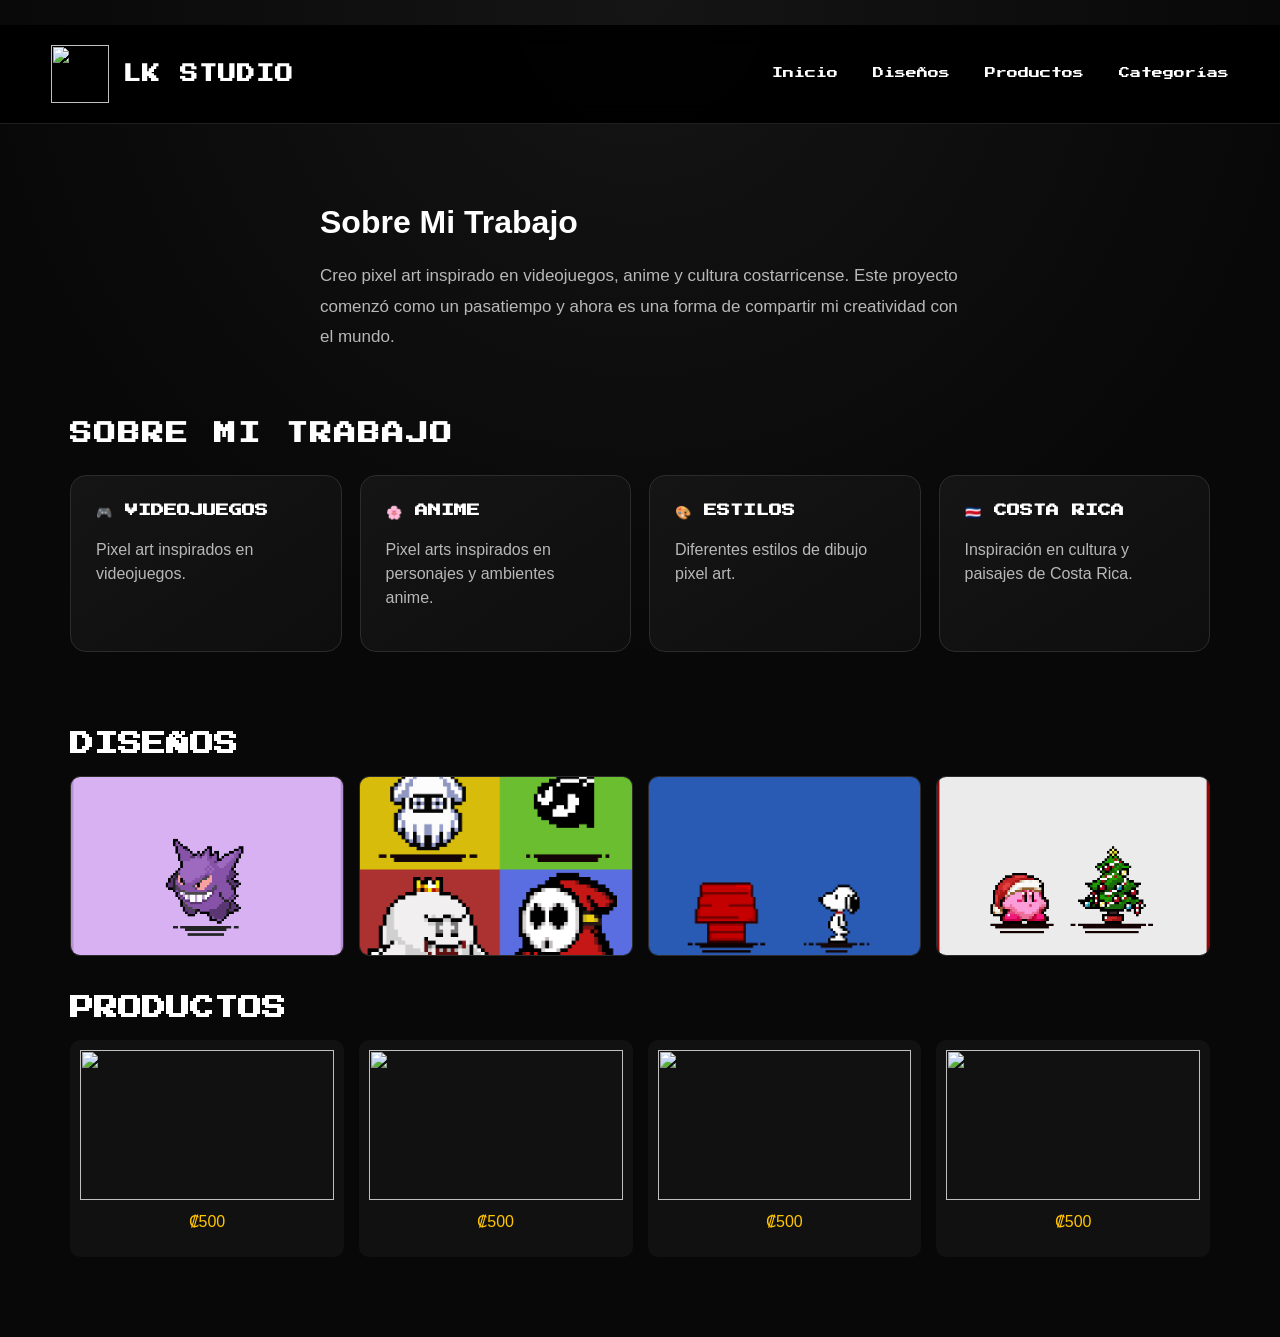
==== index.html @ 6ed5943f "Add files via upload" ====
<!DOCTYPE html>
<html lang="es">
<head>
    <meta charset="UTF-8">
    <title>LK STUDIO</title>

    <!-- Fuente pixel -->
    <link href="https://fonts.googleapis.com/css2?family=Press+Start+2P&display=swap" rel="stylesheet">

    <link rel="stylesheet" href="styles.css">
</head>

<body>

    <!-- NAVBAR -->
    <nav class="navbar">
        <div class="logo-container">
            <img src="imagenes/avatarLK.png" class="logo">
            <h1>LK STUDIO</h1>
        </div>

        <ul class="menu">
            <li><a href="index.html">Inicio</a></li>
            <li><a href="disenos.html">Diseños</a></li>
            <li><a href="productos.html">Productos</a></li>
            <li><a href="#">Categorías</a></li>
        </ul>
    </nav>

    <!-- SOBRE -->
    <section class="sobre">
        <h2>Sobre Mi Trabajo</h2>
        <p>
            Creo pixel art inspirado en videojuegos, anime y cultura costarricense.
            Este proyecto comenzó como un pasatiempo y ahora es una forma de compartir
            mi creatividad con el mundo.
        </p>
    </section>

    <!-- CARDS -->
    <section class="sobre-trabajo">

        <h2>SOBRE MI TRABAJO</h2>

        <div class="contenedor-cards">

            <div class="card">
                <h3>🎮 VIDEOJUEGOS</h3>
                <p>Pixel art inspirados en videojuegos.</p>
            </div>

            <div class="card">
                <h3>🌸 ANIME</h3>
                <p>Pixel arts inspirados en personajes y ambientes anime.</p>
            </div>

            <div class="card">
                <h3>🎨 ESTILOS</h3>
                <p>Diferentes estilos de dibujo pixel art.</p>
            </div>

            <div class="card">
                <h3>🇨🇷 COSTA RICA</h3>
                <p>Inspiración en cultura y paisajes de Costa Rica.</p>
            </div>

        </div>

    </section>

    <!-- 🔥 PREVIEW -->
    <section class="preview">

        <!-- DISEÑOS -->
        <div class="preview-header">
            <h2><a href="disenos.html">DISEÑOS</a></h2>
        </div>

        <div class="preview-disenos" id="previewDisenos"></div>

        <!-- PRODUCTOS -->
        <div class="preview-header">
            <h2><a href="productos.html">PRODUCTOS</a></h2>
        </div>

        <div class="preview-productos" id="previewProductos"></div>

    </section>

    <!-- SCRIPT -->
    <script>
    // 🔹 LISTA DE DISEÑOS
    const disenos = [
        "imagenes/frieren.png",
        "imagenes/Bocchi.png",
        "imagenes/Snoopy.png",
        "imagenes/Gengar.png",
        "imagenes/Kirby Fiestast.png",
        "imagenes/Mario BROS.png"
    ];

    // 🔹 LISTA DE PRODUCTOS
    const productos = [
        { img: "imagenP/Sneaker.png", precio: "₡500" },
        { img: "imagenP/Gengar.png", precio: "₡500" },
        { img: "imagenP/Snorlax.png", precio: "₡500" },
        { img: "imagenP/Stich.png", precio: "₡500" },
        { img: "imagenP/Pinoleta.png", precio: "₡500" }
    ];

    // 🔥 FUNCIÓN PARA MEZCLAR (RANDOM)
    function mezclar(array) {
        return array.sort(() => Math.random() - 0.5);
    }

    // 🔹 MOSTRAR DISEÑOS RANDOM
    const contDisenos = document.getElementById("previewDisenos");
    mezclar(disenos).slice(0, 4).forEach(img => {
        contDisenos.innerHTML += `<img src="${img}">`;
    });

    // 🔹 MOSTRAR PRODUCTOS RANDOM
    const contProductos = document.getElementById("previewProductos");
    mezclar(productos).slice(0, 4).forEach(p => {
        contProductos.innerHTML += `
            <div class="preview-card">
                <img src="${p.img}">
                <p>${p.precio}</p>
            </div>
        `;
    });
    </script>

</div>

</body>
</html>
---- styles.css ----
/* =========================================================
   LK STUDIO - ESTILO GENERAL
   ========================================================= */

@import url('https://fonts.googleapis.com/css2?family=Press+Start+2P&display=swap');

:root {
    --fondo: #080808;
    --fondo-secundario: #0d0d0d;
    --tarjeta: #111111;
    --tarjeta-hover: #161616;
    --borde: #2c2c2c;
    --borde-hover: #555555;

    --blanco: #ffffff;
    --gris: #b8b8b8;
    --amarillo: #ffc400;
    --amarillo-hover: #ffd83d;

    --sombra: rgba(0, 0, 0, 0.5);
}


/* =========================================================
   BODY
   ========================================================= */

* {
    box-sizing: border-box;
}

html {
    scroll-behavior: smooth;
}

body {
    margin: 0;
    padding: 0;

    background:
        radial-gradient(circle at top, #151515 0%, #080808 45%);

    color: var(--blanco);
    font-family: Arial, sans-serif;

    min-height: 100vh;
}


/* =========================================================
   NAVBAR
   ========================================================= */

.navbar {
    width: 100%;

    display: flex;
    justify-content: space-between;
    align-items: center;

    padding: 20px 4%;

    background: rgba(0, 0, 0, 0.95);

    border-bottom: 1px solid #202020;

    position: sticky;
    top: 0;
    z-index: 1000;

    backdrop-filter: blur(10px);
}


/* Logo */

.logo-container {
    display: flex;
    align-items: center;
    gap: 14px;
}

.logo {
    width: 58px;
    height: 58px;

    object-fit: contain;

    image-rendering: pixelated;
}

.logo-container h1 {
    margin: 0;

    font-family: 'Press Start 2P', cursive;
    font-size: 18px;

    letter-spacing: 1px;
}


/* =========================================================
   MENU
   ========================================================= */

.menu {
    display: flex;

    align-items: center;

    gap: 35px;

    list-style: none;

    margin: 0;
    padding: 0;
}

.menu li a,
nav a {
    position: relative;

    color: var(--blanco);

    text-decoration: none;

    font-family: 'Press Start 2P', cursive;
    font-size: 11px;

    transition: 0.25s ease;
}


/* Línea debajo */

.menu li a::after,
nav a::after {
    content: "";

    position: absolute;

    left: 0;
    bottom: -10px;

    width: 0;
    height: 2px;

    background: var(--amarillo);

    transition: width 0.25s ease;
}

.menu li a:hover,
nav a:hover {
    color: var(--amarillo);
}

.menu li a:hover::after,
nav a:hover::after {
    width: 100%;
}


/* =========================================================
   SOBRE MI
   ========================================================= */

.sobre {
    max-width: 700px;

    margin: 80px auto 50px;

    padding: 0 30px;
}

.sobre h2 {
    margin-bottom: 20px;

    font-size: 32px;

    font-family: Arial, sans-serif;
}

.sobre p {
    color: var(--gris);

    font-size: 17px;

    line-height: 1.8;

    margin: 0;
}


/* =========================================================
   SOBRE MI TRABAJO
   ========================================================= */

.sobre-trabajo {
    max-width: 1200px;

    margin: 70px auto;

    padding: 0 30px;
}

.sobre-trabajo h2 {
    margin-bottom: 30px;

    font-family: 'Press Start 2P', cursive;

    font-size: 22px;

    letter-spacing: 2px;
}


/* =========================================================
   CARDS
   ========================================================= */

.contenedor-cards {
    display: grid;

    grid-template-columns: repeat(4, 1fr);

    gap: 18px;
}

.card {
    background: linear-gradient(
        145deg,
        #151515,
        #0e0e0e
    );

    border: 1px solid var(--borde);

    padding: 25px;

    min-height: 160px;

    border-radius: 16px;

    transition:
        transform 0.25s ease,
        border-color 0.25s ease,
        background 0.25s ease,
        box-shadow 0.25s ease;
}

.card:hover {
    transform: translateY(-8px);

    border-color: var(--amarillo);

    background: var(--tarjeta-hover);

    box-shadow:
        0 12px 30px rgba(0, 0, 0, 0.5),
        0 0 20px rgba(255, 196, 0, 0.08);
}

.card h3 {
    font-family: 'Press Start 2P', cursive;

    font-size: 13px;

    margin-top: 0;

    line-height: 1.6;
}

.card p {
    color: var(--gris);

    line-height: 1.5;
}


/* =========================================================
   PÁGINAS
   ========================================================= */

.pagina {
    width: 100%;

    max-width: 1400px;

    margin: 50px auto;

    padding: 0 30px;

    text-align: center;
}

.pagina h1,
.pagina h2 {
    font-family: 'Press Start 2P', cursive;

    margin-bottom: 35px;
}


/* =========================================================
   GALERÍA DE DISEÑOS
   ========================================================= */

.galeria {
    display: grid;

    grid-template-columns:
        repeat(auto-fit, minmax(190px, 1fr));

    gap: 24px;

    margin: 30px auto;

    width: 100%;
}


/* Tarjeta de diseño */

.galeria img {
    width: 100%;
    height: 280px;

    object-fit: cover;

    display: block;

    background: #111;

    border: 1px solid var(--borde);

    border-radius: 14px;

    padding: 0;

    cursor: pointer;

    image-rendering: pixelated;

    transition:
        transform 0.3s ease,
        border-color 0.3s ease,
        box-shadow 0.3s ease;
}


/* Hover */

.galeria img:hover {
    transform: translateY(-8px) scale(1.02);

    border-color: var(--amarillo);

    box-shadow:
        0 12px 30px rgba(0, 0, 0, 0.6),
        0 0 20px rgba(255, 196, 0, 0.12);
}


/* =========================================================
   MODAL
   ========================================================= */

.modal {
    display: none;

    position: fixed;

    inset: 0;

    width: 100%;
    height: 100%;

    background: rgba(0, 0, 0, 0.94);

    justify-content: center;
    align-items: center;

    padding: 30px;

    z-index: 2000;

    backdrop-filter: blur(8px);
}

.modal img {
    max-width: 90%;
    max-height: 90%;

    object-fit: contain;

    image-rendering: pixelated;

    border: 2px solid var(--amarillo);

    border-radius: 14px;

    box-shadow:
        0 0 40px rgba(255, 196, 0, 0.15);
}


/* =========================================================
   PRODUCTOS
   ========================================================= */

.productos {
    display: grid;

    grid-template-columns:
        repeat(auto-fit, minmax(210px, 1fr));

    gap: 22px;

    width: 100%;

    max-width: 1400px;

    margin: 40px auto;

    padding: 0 30px;
}


/* =========================================================
   TARJETA PRODUCTO
   ========================================================= */

.producto {
    position: relative;

    display: flex;

    flex-direction: column;

    justify-content: space-between;

    background:
        linear-gradient(
            145deg,
            #151515,
            #0d0d0d
        );

    border: 1px solid var(--borde);

    padding: 15px;

    width: 100%;

    min-height: 350px;

    border-radius: 16px;

    text-align: center;

    color: white;

    transition:
        transform 0.3s ease,
        border-color 0.3s ease,
        box-shadow 0.3s ease;
}

.producto:hover {
    transform: translateY(-8px);

    border-color: var(--amarillo);

    box-shadow:
        0 15px 35px rgba(0, 0, 0, 0.6),
        0 0 25px rgba(255, 196, 0, 0.12);
}


/* =========================================================
   IMAGEN PRODUCTO
   ========================================================= */

.producto img {
    width: 100%;

    height: 220px;

    object-fit: contain;

    background: #050505;

    border: 1px solid #222;

    border-radius: 12px;

    margin-bottom: 15px;

    image-rendering: pixelated;

    transition:
        transform 0.3s ease;
}

.producto:hover img {
    transform: scale(1.04);
}


/* =========================================================
   NOMBRE PRODUCTO
   ========================================================= */

.producto h3 {
    font-size: 16px;

    margin: 5px 0 10px;

    font-weight: bold;
}


/* =========================================================
   PRECIO
   ========================================================= */

.producto span {
    display: block;

    margin: 5px 0 15px;

    color: var(--amarillo);

    font-family: 'Press Start 2P', cursive;

    font-size: 13px;
}


/* =========================================================
   BOTONES
   ========================================================= */

.boton {
    display: inline-block;

    margin-top: auto;

    padding: 12px 15px;

    background: var(--amarillo);

    border: 1px solid var(--amarillo);

    color: #000;

    font-family: 'Press Start 2P', cursive;

    font-size: 9px;

    cursor: pointer;

    border-radius: 8px;

    text-decoration: none;

    transition:
        transform 0.2s ease,
        background 0.2s ease,
        box-shadow 0.2s ease;
}

.boton:hover {
    background: var(--amarillo-hover);

    transform: translateY(-2px);

    box-shadow:
        0 5px 20px rgba(255, 196, 0, 0.25);
}

.boton:active {
    transform: translateY(1px);
}


/* =========================================================
   NAV NORMAL
   ========================================================= */

nav {
    display: flex;

    justify-content: center;
    align-items: center;

    gap: 30px;

    margin: 25px 0;
}

nav a {
    margin: 0;
}


/* =========================================================
   SCROLLBAR
   ========================================================= */

::-webkit-scrollbar {
    width: 10px;
}

::-webkit-scrollbar-track {
    background: #050505;
}

::-webkit-scrollbar-thumb {
    background: #333;

    border-radius: 10px;
}

::-webkit-scrollbar-thumb:hover {
    background: var(--amarillo);
}


/* =========================================================
   SELECCIÓN DE TEXTO
   ========================================================= */

::selection {
    background: var(--amarillo);

    color: black;
}


/* =========================================================
   RESPONSIVE - TABLET
   ========================================================= */

@media (max-width: 1000px) {

    .contenedor-cards {
        grid-template-columns:
            repeat(2, 1fr);
    }

    .productos {
        grid-template-columns:
            repeat(3, 1fr);
    }

    .galeria {
        grid-template-columns:
            repeat(3, 1fr);
    }

    .menu {
        gap: 20px;
    }
}


/* =========================================================
   RESPONSIVE - CELULAR
   ========================================================= */

@media (max-width: 700px) {

    .navbar {
        padding: 15px 20px;
    }

    .logo-container h1 {
        font-size: 13px;
    }

    .logo {
        width: 38px;
        height: 38px;
    }

    .menu {
        gap: 12px;
    }

    .menu li a {
        font-size: 8px;
    }

    .sobre {
        margin-top: 50px;

        padding: 0 20px;
    }

    .sobre h2 {
        font-size: 25px;
    }

    .sobre-trabajo {
        padding: 0 20px;
    }

    .contenedor-cards {
        grid-template-columns: 1fr;
    }

    .galeria {
        grid-template-columns:
            repeat(2, 1fr);

        gap: 12px;
    }

    .galeria img {
        height: 240px;
    }

    .productos {
        grid-template-columns:
            repeat(2, 1fr);

        padding: 0 15px;

        gap: 12px;
    }

    .producto {
        min-height: 320px;

        padding: 10px;
    }

    .producto img {
        height: 170px;
    }

    nav {
        flex-wrap: wrap;

        gap: 15px;
    }
}


/* =========================================================
   RESPONSIVE - CELULAR PEQUEÑO
   ========================================================= */

@media (max-width: 450px) {

    .navbar {
        flex-direction: column;

        gap: 15px;
    }

    .menu {
        flex-wrap: wrap;

        justify-content: center;
    }

    .galeria {
        grid-template-columns: 1fr;
    }

    .galeria img {
        height: 300px;
    }

    .productos {
        grid-template-columns: 1fr;
    }

    .producto img {
        height: 220px;
    }

    .pagina {
        padding: 0 15px;
    }
}

.modal-contenido {
    background: #0d0d0d;
    padding: 20px;
    border-radius: 15px;
    max-width: 400px;
    width: 90%;
    text-align: center;
    border: 1px solid #333;
}

.modal-contenido img {
    width: 100%;
    height: 250px;
    object-fit: contain;
    margin-bottom: 15px;
}

/* PREVIEW GENERAL */
.preview {
    max-width: 1200px;
    margin: 80px auto;
    padding: 0 30px;
}

/* TITULOS CLICK */
.preview-header h2 {
    font-family: 'Press Start 2P', cursive;
    margin: 40px 0 20px;
}

.preview-header a {
    text-decoration: none;
    color: white;
    transition: 0.3s;
}

.preview-header a:hover {
    color: var(--amarillo);
}

/* DISEÑOS */
.preview-disenos {
    display: grid;
    grid-template-columns: repeat(auto-fit, minmax(180px, 1fr));
    gap: 15px;
}

.preview-disenos img {
    width: 100%;
    height: 180px;
    object-fit: cover;
    border-radius: 10px;
    border: 1px solid var(--borde);
    transition: 0.3s;
}

.preview-disenos img:hover {
    transform: scale(1.05);
    border-color: var(--amarillo);
}

/* PRODUCTOS */
.preview-productos {
    display: grid;
    grid-template-columns: repeat(auto-fit, minmax(180px, 1fr));
    gap: 15px;
}

.preview-card {
    background: #111;
    padding: 10px;
    border-radius: 10px;
    text-align: center;
}

.preview-card img {
    width: 100%;
    height: 150px;
    object-fit: contain;
}

.preview-card p {
    margin-top: 8px;
    color: var(--amarillo);
}

.diseno-item {
    position: relative;
}

.like-btn {
    position: absolute;
    bottom: 10px;
    left: 10px;

    background: rgba(0,0,0,0.7);
    border: none;
    color: white;
    padding: 5px 10px;
    border-radius: 8px;
    cursor: pointer;

    font-size: 12px;
    transition: 0.3s;
}

.like-btn:hover {
    background: #ff0055;
}

.diseno-item {
    position: relative;
}

.like-btn {
    position: absolute;
    bottom: 10px;
    left: 10px;

    background: rgba(0,0,0,0.7);
    border: none;
    color: white;
    padding: 6px 10px;
    border-radius: 8px;
    cursor: pointer;

    font-size: 14px;
    transition: 0.3s;
}

.like-btn:hover {
    transform: scale(1.1);
}
.galeria {
    display: grid;
    grid-template-columns: repeat(auto-fit, minmax(200px, 1fr));
    gap: 15px;

    max-width: 1200px;
    margin: 0 auto;
    padding: 20px;
}

.gallery-container {
  display: flex;
  align-items: center;
  overflow: hidden;
  width: 100%;
}

.gallery {
  display: flex;
  gap: 10px;
  transition: transform 0.3s ease;
}

.card img {
  width: 150px;
  height: 150px;
  object-fit: cover;
  border-radius: 10px;
  cursor: pointer;
  transition: transform 0.2s;
}

.card img:hover {
  transform: scale(1.05);
}

.arrow {
  background: none;
  border: none;
  font-size: 30px;
  cursor: pointer;
  color: white;
}

.ver-mas {
  margin-top: 15px;
  text-align: center;
}
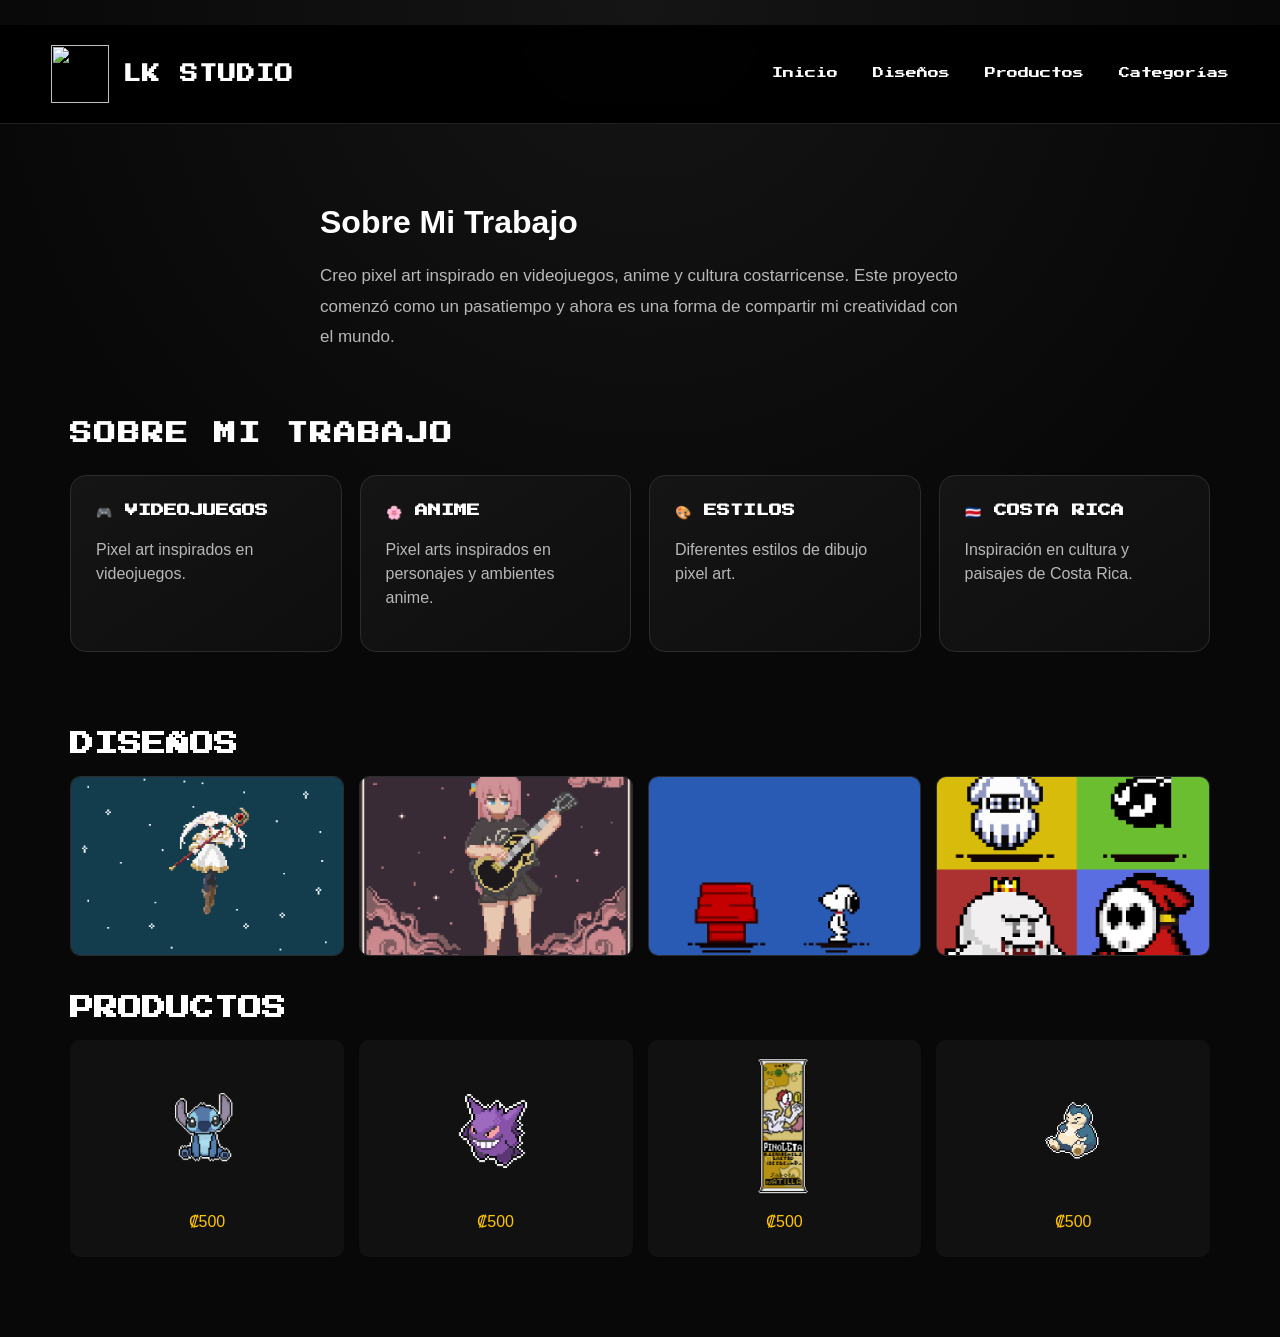
==== commit 64887f28: "Add files via upload" ====
--- a/index.html
+++ b/index.html
@@ -15,7 +15,7 @@
     <!-- NAVBAR -->
     <nav class="navbar">
         <div class="logo-container">
-            <img src="imagenes/avatarLK.png" class="logo">
+            <img src="imagenes/AvatarLK.png" class="logo">
             <h1>LK STUDIO</h1>
         </div>
 
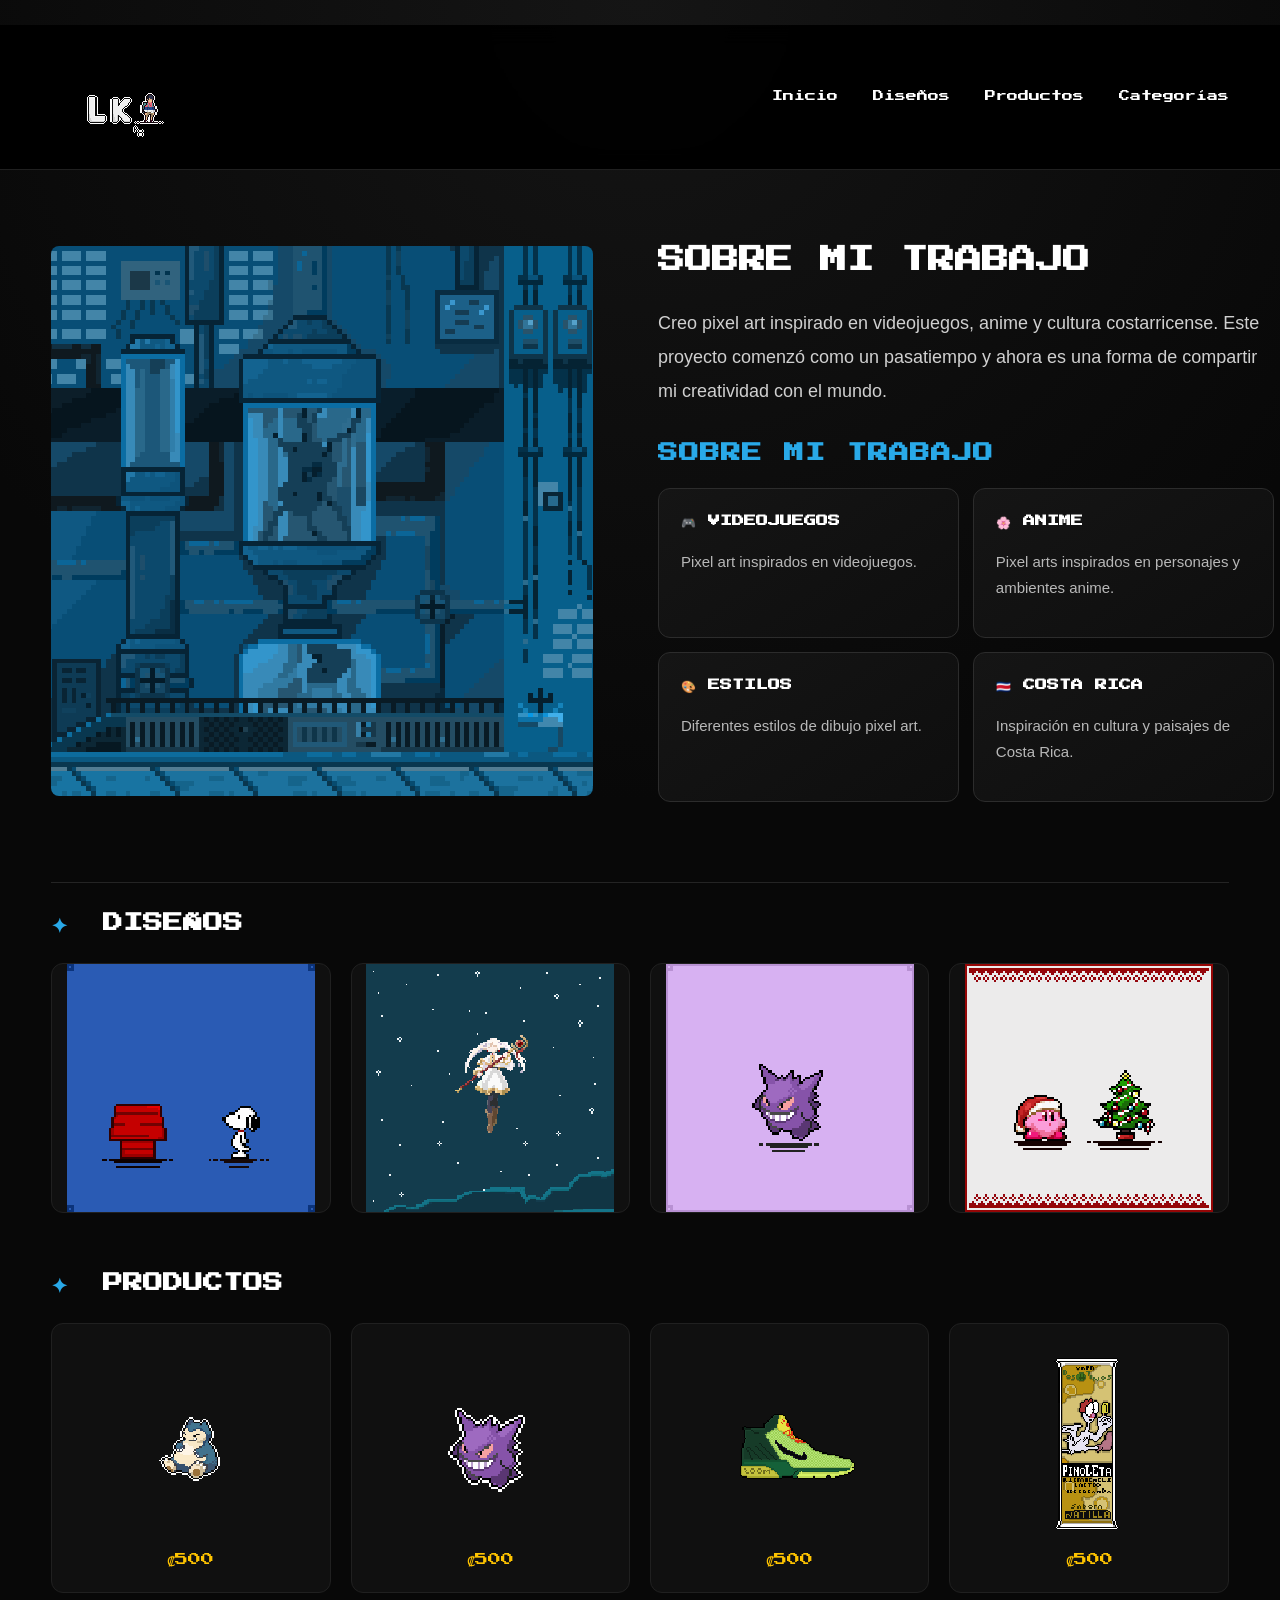
==== commit fdbecd0a: "Add files via upload" ====
--- a/index.html
+++ b/index.html
@@ -14,9 +14,10 @@
 
     <!-- NAVBAR -->
     <nav class="navbar">
+
         <div class="logo-container">
-            <img src="imagenes/AvatarLK.png" class="logo">
-            <h1>LK STUDIO</h1>
+            <img src="imagenes/LKLogotipo.png" class="logo">
+        
         </div>
 
         <ul class="menu">
@@ -25,70 +26,103 @@
             <li><a href="productos.html">Productos</a></li>
             <li><a href="#">Categorías</a></li>
         </ul>
+
     </nav>
+
 
     <!-- SOBRE -->
     <section class="sobre">
-        <h2>Sobre Mi Trabajo</h2>
-        <p>
-            Creo pixel art inspirado en videojuegos, anime y cultura costarricense.
-            Este proyecto comenzó como un pasatiempo y ahora es una forma de compartir
-            mi creatividad con el mundo.
-        </p>
-    </section>
 
-    <!-- CARDS -->
-    <section class="sobre-trabajo">
+        <!-- IMAGEN -->
+        <div class="sobre-imagen">
+            <img src="imagenes/BackGroundBlue.png"
+                 alt="Pixel art monocromático LK Studio">
+        </div>
 
-        <h2>SOBRE MI TRABAJO</h2>
 
-        <div class="contenedor-cards">
+        <!-- INFORMACIÓN -->
+        <div class="sobre-contenido">
 
-            <div class="card">
-                <h3>🎮 VIDEOJUEGOS</h3>
-                <p>Pixel art inspirados en videojuegos.</p>
-            </div>
+            <h2>Sobre Mi Trabajo</h2>
 
-            <div class="card">
-                <h3>🌸 ANIME</h3>
-                <p>Pixel arts inspirados en personajes y ambientes anime.</p>
-            </div>
+            <p>
+                Creo pixel art inspirado en videojuegos, anime y cultura costarricense.
+                Este proyecto comenzó como un pasatiempo y ahora es una forma de compartir
+                mi creatividad con el mundo.
+            </p>
 
-            <div class="card">
-                <h3>🎨 ESTILOS</h3>
-                <p>Diferentes estilos de dibujo pixel art.</p>
-            </div>
+            <!-- CARDS -->
+            <section class="sobre-trabajo">
 
-            <div class="card">
-                <h3>🇨🇷 COSTA RICA</h3>
-                <p>Inspiración en cultura y paisajes de Costa Rica.</p>
-            </div>
+                <h2>SOBRE MI TRABAJO</h2>
+
+                <div class="contenedor-cards">
+
+                    <div class="card">
+                        <h3>🎮 VIDEOJUEGOS</h3>
+                        <p>
+                            Pixel art inspirados en videojuegos.
+                        </p>
+                    </div>
+
+                    <div class="card">
+                        <h3>🌸 ANIME</h3>
+                        <p>
+                            Pixel arts inspirados en personajes y ambientes anime.
+                        </p>
+                    </div>
+
+                    <div class="card">
+                        <h3>🎨 ESTILOS</h3>
+                        <p>
+                            Diferentes estilos de dibujo pixel art.
+                        </p>
+                    </div>
+
+                    <div class="card">
+                        <h3>🇨🇷 COSTA RICA</h3>
+                        <p>
+                            Inspiración en cultura y paisajes de Costa Rica.
+                        </p>
+                    </div>
+
+                </div>
+
+            </section>
 
         </div>
 
     </section>
+
 
     <!-- 🔥 PREVIEW -->
     <section class="preview">
 
         <!-- DISEÑOS -->
         <div class="preview-header">
-            <h2><a href="disenos.html">DISEÑOS</a></h2>
+            <h2>
+                <a href="disenos.html">DISEÑOS</a>
+            </h2>
         </div>
 
         <div class="preview-disenos" id="previewDisenos"></div>
 
+
         <!-- PRODUCTOS -->
         <div class="preview-header">
-            <h2><a href="productos.html">PRODUCTOS</a></h2>
+            <h2>
+                <a href="productos.html">PRODUCTOS</a>
+            </h2>
         </div>
 
         <div class="preview-productos" id="previewProductos"></div>
 
     </section>
 
+
     <!-- SCRIPT -->
     <script>
+
     // 🔹 LISTA DE DISEÑOS
     const disenos = [
         "imagenes/frieren.png",
@@ -99,6 +133,7 @@
         "imagenes/Mario BROS.png"
     ];
 
+
     // 🔹 LISTA DE PRODUCTOS
     const productos = [
         { img: "imagenP/Sneaker.png", precio: "₡500" },
@@ -108,30 +143,40 @@
         { img: "imagenP/Pinoleta.png", precio: "₡500" }
     ];
 
+
     // 🔥 FUNCIÓN PARA MEZCLAR (RANDOM)
     function mezclar(array) {
         return array.sort(() => Math.random() - 0.5);
     }
 
+
     // 🔹 MOSTRAR DISEÑOS RANDOM
     const contDisenos = document.getElementById("previewDisenos");
+
     mezclar(disenos).slice(0, 4).forEach(img => {
-        contDisenos.innerHTML += `<img src="${img}">`;
+
+        contDisenos.innerHTML += `
+            <img src="${img}">
+        `;
+
     });
+
 
     // 🔹 MOSTRAR PRODUCTOS RANDOM
     const contProductos = document.getElementById("previewProductos");
+
     mezclar(productos).slice(0, 4).forEach(p => {
+
         contProductos.innerHTML += `
             <div class="preview-card">
                 <img src="${p.img}">
                 <p>${p.precio}</p>
             </div>
         `;
+
     });
+
     </script>
-
-</div>
 
 </body>
 </html>
--- a/styles.css
+++ b/styles.css
@@ -1,28 +1,44 @@
 /* =========================================================
-   LK STUDIO - ESTILO GENERAL
-   ========================================================= */
-
-@import url('https://fonts.googleapis.com/css2?family=Press+Start+2P&display=swap');
+   LK STUDIO
+   ESTILO GENERAL
+   ========================================================= */
+
+
+/* =========================================================
+   VARIABLES
+   ========================================================= */
 
 :root {
     --fondo: #080808;
     --fondo-secundario: #0d0d0d;
+
     --tarjeta: #111111;
     --tarjeta-hover: #161616;
+
     --borde: #2c2c2c;
     --borde-hover: #555555;
 
     --blanco: #ffffff;
     --gris: #b8b8b8;
+
     --amarillo: #ffc400;
     --amarillo-hover: #ffd83d;
 
+    --azul: #29a9e8;
+
     --sombra: rgba(0, 0, 0, 0.5);
 }
 
 
 /* =========================================================
-   BODY
+   FUENTE
+   ========================================================= */
+
+@import url('https://fonts.googleapis.com/css2?family=Press+Start+2P&display=swap');
+
+
+/* =========================================================
+   RESET / GENERAL
    ========================================================= */
 
 * {
@@ -37,13 +53,18 @@
     margin: 0;
     padding: 0;
 
+    min-height: 100vh;
+
     background:
-        radial-gradient(circle at top, #151515 0%, #080808 45%);
+        radial-gradient(
+            circle at top,
+            #151515 0%,
+            #080808 45%
+        );
 
     color: var(--blanco);
+
     font-family: Arial, sans-serif;
-
-    min-height: 100vh;
 }
 
 
@@ -53,12 +74,13 @@
 
 .navbar {
     width: 100%;
+    min-height: 120px;
 
     display: flex;
+    align-items: center;
     justify-content: space-between;
-    align-items: center;
-
-    padding: 20px 4%;
+
+    padding: 12px 4%;
 
     background: rgba(0, 0, 0, 0.95);
 
@@ -66,46 +88,52 @@
 
     position: sticky;
     top: 0;
+
     z-index: 1000;
 
     backdrop-filter: blur(10px);
 }
 
 
-/* Logo */
+/* =========================================================
+   LOGO
+   ========================================================= */
 
 .logo-container {
     display: flex;
     align-items: center;
-    gap: 14px;
+
+    gap: 18px;
 }
 
 .logo {
-    width: 58px;
-    height: 58px;
+    width: 135px;
+    height: 120px;
 
     object-fit: contain;
 
     image-rendering: pixelated;
+
+    flex-shrink: 0;
 }
 
 .logo-container h1 {
     margin: 0;
 
     font-family: 'Press Start 2P', cursive;
-    font-size: 18px;
-
-    letter-spacing: 1px;
-}
-
-
-/* =========================================================
-   MENU
+
+    font-size: 21px;
+
+    letter-spacing: 2px;
+}
+
+
+/* =========================================================
+   MENÚ PRINCIPAL
    ========================================================= */
 
 .menu {
     display: flex;
-
     align-items: center;
 
     gap: 35px;
@@ -116,8 +144,12 @@
     padding: 0;
 }
 
-.menu li a,
-nav a {
+.menu li {
+    margin: 0;
+    padding: 0;
+}
+
+.menu a {
     position: relative;
 
     color: var(--blanco);
@@ -125,16 +157,16 @@
     text-decoration: none;
 
     font-family: 'Press Start 2P', cursive;
+
     font-size: 11px;
 
     transition: 0.25s ease;
 }
 
 
-/* Línea debajo */
-
-.menu li a::after,
-nav a::after {
+/* Línea inferior del menú */
+
+.menu a::after {
     content: "";
 
     position: absolute;
@@ -150,97 +182,169 @@
     transition: width 0.25s ease;
 }
 
-.menu li a:hover,
-nav a:hover {
+
+/* Hover */
+
+.menu a:hover {
     color: var(--amarillo);
 }
 
-.menu li a:hover::after,
-nav a:hover::after {
+.menu a:hover::after {
     width: 100%;
 }
 
 
 /* =========================================================
-   SOBRE MI
+   SOBRE MI TRABAJO
    ========================================================= */
 
 .sobre {
-    max-width: 700px;
-
-    margin: 80px auto 50px;
-
-    padding: 0 30px;
-}
-
-.sobre h2 {
-    margin-bottom: 20px;
-
-    font-size: 32px;
-
-    font-family: Arial, sans-serif;
-}
-
-.sobre p {
-    color: var(--gris);
-
-    font-size: 17px;
-
-    line-height: 1.8;
-
+    width: 92%;
+    max-width: 1450px;
+
+    margin: 55px auto 0;
+
+    display: grid;
+
+    /*
+       Imagen izquierda
+       Contenido derecha
+    */
+    grid-template-columns: 46% 54%;
+
+    gap: 55px;
+
+    align-items: center;
+}
+
+
+/* =========================================================
+   IMAGEN MONOCROMÁTICA
+   ========================================================= */
+
+.sobre-imagen {
+    width: 100%;
+
+    overflow: hidden;
+
+    position: relative;
+
+    background: #071923;
+
+    border-radius: 8px;
+}
+
+.sobre-imagen img {
+    display: block;
+
+    width: 100%;
+    height: 550px;
+
+    object-fit: cover;
+
+    image-rendering: pixelated;
+
+    transition: transform 0.4s ease;
+}
+
+.sobre-imagen:hover img {
+    transform: scale(1.02);
+}
+
+
+/* =========================================================
+   CONTENIDO "SOBRE MI TRABAJO"
+   ========================================================= */
+
+.sobre-contenido {
+    padding: 15px 10px;
+}
+
+
+/* Título principal */
+
+.sobre-contenido > h2 {
+    margin: 0 0 25px;
+
+    font-family: 'Press Start 2P', cursive;
+
+    font-size: 27px;
+
+    line-height: 1.5;
+
+    text-transform: uppercase;
+}
+
+
+/* Texto */
+
+.sobre-contenido > p {
+    max-width: 750px;
+
+    margin: 0 0 35px;
+
+    color: #d0d0d0;
+
+    font-size: 18px;
+
+    line-height: 1.9;
+}
+
+
+/* =========================================================
+   CARDS SOBRE MI TRABAJO
+   ========================================================= */
+
+.sobre-trabajo {
     margin: 0;
-}
-
-
-/* =========================================================
-   SOBRE MI TRABAJO
-   ========================================================= */
-
-.sobre-trabajo {
-    max-width: 1200px;
-
-    margin: 70px auto;
-
-    padding: 0 30px;
+    padding: 0;
 }
 
 .sobre-trabajo h2 {
-    margin-bottom: 30px;
+    margin: 0 0 25px;
+
+    color: var(--azul);
 
     font-family: 'Press Start 2P', cursive;
 
-    font-size: 22px;
-
-    letter-spacing: 2px;
-}
-
-
-/* =========================================================
-   CARDS
+    font-size: 20px;
+
+    letter-spacing: 1px;
+}
+
+
+/* =========================================================
+   CONTENEDOR DE CARDS
    ========================================================= */
 
 .contenedor-cards {
     display: grid;
 
-    grid-template-columns: repeat(4, 1fr);
-
-    gap: 18px;
-}
+    grid-template-columns: repeat(2, 1fr);
+
+    gap: 14px;
+}
+
+
+/* =========================================================
+   CARD
+   ========================================================= */
 
 .card {
-    background: linear-gradient(
-        145deg,
-        #151515,
-        #0e0e0e
-    );
+    min-height: 150px;
+
+    padding: 22px;
+
+    background:
+        linear-gradient(
+            145deg,
+            #151515,
+            #0e0e0e
+        );
 
     border: 1px solid var(--borde);
 
-    padding: 25px;
-
-    min-height: 160px;
-
-    border-radius: 16px;
+    border-radius: 12px;
 
     transition:
         transform 0.25s ease,
@@ -250,7 +354,7 @@
 }
 
 .card:hover {
-    transform: translateY(-8px);
+    transform: translateY(-5px);
 
     border-color: var(--amarillo);
 
@@ -261,30 +365,217 @@
         0 0 20px rgba(255, 196, 0, 0.08);
 }
 
+
+/* Título de card */
+
 .card h3 {
+    margin: 0 0 18px;
+
     font-family: 'Press Start 2P', cursive;
 
+    font-size: 12px;
+
+    line-height: 1.7;
+}
+
+
+/* Texto de card */
+
+.card p {
+    margin: 0;
+
+    color: var(--gris);
+
+    font-size: 15px;
+
+    line-height: 1.7;
+}
+
+
+/* =========================================================
+   PREVIEW GENERAL
+   ========================================================= */
+
+.preview {
+    width: 92%;
+    max-width: 1450px;
+
+    margin: 65px auto;
+
+    padding-top: 30px;
+
+    border-top: 1px solid #242424;
+}
+
+
+/* =========================================================
+   TÍTULOS DEL PREVIEW
+   ========================================================= */
+
+.preview-header {
+    display: flex;
+    align-items: center;
+
+    margin: 0 0 25px;
+}
+
+.preview-header h2 {
+    margin: 0;
+
+    font-family: 'Press Start 2P', cursive;
+
+    font-size: 20px;
+}
+
+
+/* Estrella */
+
+.preview-header h2::before {
+    content: "✦";
+
+    color: var(--azul);
+
+    margin-right: 15px;
+}
+
+
+/* Links */
+
+.preview-header a {
+    color: white;
+
+    text-decoration: none;
+
+    transition: 0.2s;
+}
+
+.preview-header a:hover {
+    color: var(--amarillo);
+}
+
+
+/* =========================================================
+   PREVIEW DE DISEÑOS
+   ========================================================= */
+
+.preview-disenos {
+    display: grid;
+
+    grid-template-columns: repeat(4, 1fr);
+
+    gap: 20px;
+
+    margin-bottom: 60px;
+}
+
+
+/* Imágenes */
+
+.preview-disenos img {
+    width: 100%;
+    height: 250px;
+
+    object-fit: contain;
+
+    display: block;
+
+    background: #101010;
+
+    border: 1px solid #202020;
+
+    border-radius: 12px;
+
+    image-rendering: pixelated;
+
+    transition: 0.25s ease;
+}
+
+
+/* Hover */
+
+.preview-disenos img:hover {
+    transform: translateY(-5px);
+
+    border-color: var(--amarillo);
+}
+
+
+/* =========================================================
+   PREVIEW DE PRODUCTOS
+   ========================================================= */
+
+.preview-productos {
+    display: grid;
+
+    grid-template-columns: repeat(4, 1fr);
+
+    gap: 20px;
+}
+
+
+/* Tarjeta */
+
+.preview-card {
+    min-height: 270px;
+
+    display: flex;
+    flex-direction: column;
+
+    align-items: center;
+    justify-content: center;
+
+    padding: 15px;
+
+    background: #101010;
+
+    border: 1px solid #202020;
+
+    border-radius: 12px;
+
+    transition: 0.25s ease;
+}
+
+
+/* Hover */
+
+.preview-card:hover {
+    transform: translateY(-5px);
+
+    border-color: var(--amarillo);
+}
+
+
+/* Imagen */
+
+.preview-card img {
+    width: 170px;
+    height: 190px;
+
+    object-fit: contain;
+
+    image-rendering: pixelated;
+}
+
+
+/* Precio */
+
+.preview-card p {
+    margin: 15px 0 0;
+
+    color: var(--amarillo);
+
+    font-family: 'Press Start 2P', cursive;
+
     font-size: 13px;
-
-    margin-top: 0;
-
-    line-height: 1.6;
-}
-
-.card p {
-    color: var(--gris);
-
-    line-height: 1.5;
-}
-
-
-/* =========================================================
-   PÁGINAS
+}
+
+
+/* =========================================================
+   PÁGINAS INTERNAS
    ========================================================= */
 
 .pagina {
     width: 100%;
-
     max-width: 1400px;
 
     margin: 50px auto;
@@ -296,9 +587,9 @@
 
 .pagina h1,
 .pagina h2 {
+    margin-bottom: 35px;
+
     font-family: 'Press Start 2P', cursive;
-
-    margin-bottom: 35px;
 }
 
 
@@ -310,33 +601,34 @@
     display: grid;
 
     grid-template-columns:
-        repeat(auto-fit, minmax(190px, 1fr));
-
-    gap: 24px;
-
-    margin: 30px auto;
+        repeat(auto-fit, minmax(200px, 1fr));
+
+    gap: 15px;
 
     width: 100%;
-}
-
-
-/* Tarjeta de diseño */
+    max-width: 1200px;
+
+    margin: 0 auto;
+
+    padding: 20px;
+}
+
+
+/* Imagen de diseño */
 
 .galeria img {
     width: 100%;
     height: 280px;
 
+    display: block;
+
     object-fit: cover;
 
-    display: block;
-
     background: #111;
 
     border: 1px solid var(--borde);
 
     border-radius: 14px;
-
-    padding: 0;
 
     cursor: pointer;
 
@@ -363,6 +655,49 @@
 
 
 /* =========================================================
+   ITEMS DE GALERÍA
+   ========================================================= */
+
+.diseno-item {
+    position: relative;
+}
+
+
+/* =========================================================
+   BOTÓN LIKE
+   ========================================================= */
+
+.like-btn {
+    position: absolute;
+
+    bottom: 10px;
+    left: 10px;
+
+    background: rgba(0, 0, 0, 0.7);
+
+    border: none;
+
+    color: white;
+
+    padding: 6px 10px;
+
+    border-radius: 8px;
+
+    cursor: pointer;
+
+    font-size: 14px;
+
+    transition: 0.3s;
+}
+
+.like-btn:hover {
+    background: #ff0055;
+
+    transform: scale(1.1);
+}
+
+
+/* =========================================================
    MODAL
    ========================================================= */
 
@@ -376,17 +711,20 @@
     width: 100%;
     height: 100%;
 
+    padding: 30px;
+
     background: rgba(0, 0, 0, 0.94);
 
     justify-content: center;
     align-items: center;
 
-    padding: 30px;
-
     z-index: 2000;
 
     backdrop-filter: blur(8px);
 }
+
+
+/* Imagen del modal */
 
 .modal img {
     max-width: 90%;
@@ -405,6 +743,33 @@
 }
 
 
+/* Contenido modal */
+
+.modal-contenido {
+    width: 90%;
+    max-width: 400px;
+
+    padding: 20px;
+
+    background: #0d0d0d;
+
+    border: 1px solid #333;
+
+    border-radius: 15px;
+
+    text-align: center;
+}
+
+.modal-contenido img {
+    width: 100%;
+    height: 250px;
+
+    object-fit: contain;
+
+    margin-bottom: 15px;
+}
+
+
 /* =========================================================
    PRODUCTOS
    ========================================================= */
@@ -418,7 +783,6 @@
     gap: 22px;
 
     width: 100%;
-
     max-width: 1400px;
 
     margin: 40px auto;
@@ -435,10 +799,15 @@
     position: relative;
 
     display: flex;
-
     flex-direction: column;
 
     justify-content: space-between;
+
+    width: 100%;
+
+    min-height: 350px;
+
+    padding: 15px;
 
     background:
         linear-gradient(
@@ -449,12 +818,6 @@
 
     border: 1px solid var(--borde);
 
-    padding: 15px;
-
-    width: 100%;
-
-    min-height: 350px;
-
     border-radius: 16px;
 
     text-align: center;
@@ -484,7 +847,6 @@
 
 .producto img {
     width: 100%;
-
     height: 220px;
 
     object-fit: contain;
@@ -499,8 +861,7 @@
 
     image-rendering: pixelated;
 
-    transition:
-        transform 0.3s ease;
+    transition: transform 0.3s ease;
 }
 
 .producto:hover img {
@@ -513,9 +874,9 @@
    ========================================================= */
 
 .producto h3 {
+    margin: 5px 0 10px;
+
     font-size: 16px;
-
-    margin: 5px 0 10px;
 
     font-weight: bold;
 }
@@ -606,6 +967,79 @@
 
 
 /* =========================================================
+   GALLERY CONTAINER
+   ========================================================= */
+
+.gallery-container {
+    display: flex;
+
+    align-items: center;
+
+    overflow: hidden;
+
+    width: 100%;
+}
+
+.gallery {
+    display: flex;
+
+    gap: 10px;
+
+    transition: transform 0.3s ease;
+}
+
+
+/* =========================================================
+   IMÁGENES DENTRO DE CARDS
+   ========================================================= */
+
+.card img {
+    width: 150px;
+    height: 150px;
+
+    object-fit: cover;
+
+    border-radius: 10px;
+
+    cursor: pointer;
+
+    transition: transform 0.2s;
+}
+
+.card img:hover {
+    transform: scale(1.05);
+}
+
+
+/* =========================================================
+   FLECHAS
+   ========================================================= */
+
+.arrow {
+    background: none;
+
+    border: none;
+
+    font-size: 30px;
+
+    cursor: pointer;
+
+    color: white;
+}
+
+
+/* =========================================================
+   VER MÁS
+   ========================================================= */
+
+.ver-mas {
+    margin-top: 15px;
+
+    text-align: center;
+}
+
+
+/* =========================================================
    SCROLLBAR
    ========================================================= */
 
@@ -645,24 +1079,57 @@
 
 @media (max-width: 1000px) {
 
-    .contenedor-cards {
-        grid-template-columns:
-            repeat(2, 1fr);
-    }
-
-    .productos {
-        grid-template-columns:
-            repeat(3, 1fr);
-    }
-
-    .galeria {
-        grid-template-columns:
-            repeat(3, 1fr);
+    /* Navbar */
+
+    .navbar {
+        padding: 15px 5%;
     }
 
     .menu {
         gap: 20px;
     }
+
+
+    /* Sobre */
+
+    .sobre {
+        grid-template-columns: 1fr;
+
+        gap: 35px;
+    }
+
+    .sobre-imagen img {
+        height: 450px;
+    }
+
+
+    /* Cards */
+
+    .contenedor-cards {
+        grid-template-columns: repeat(2, 1fr);
+    }
+
+
+    /* Diseños */
+
+    .galeria {
+        grid-template-columns: repeat(3, 1fr);
+    }
+
+
+    /* Productos */
+
+    .productos {
+        grid-template-columns: repeat(3, 1fr);
+    }
+
+
+    /* Preview */
+
+    .preview-disenos,
+    .preview-productos {
+        grid-template-columns: repeat(2, 1fr);
+    }
 }
 
 
@@ -671,49 +1138,78 @@
    ========================================================= */
 
 @media (max-width: 700px) {
+
+    /* Navbar */
 
     .navbar {
         padding: 15px 20px;
     }
 
+    .logo-container {
+        gap: 12px;
+    }
+
     .logo-container h1 {
         font-size: 13px;
     }
 
     .logo {
-        width: 38px;
-        height: 38px;
+        width: 85px;
+        height: 70px;
     }
 
     .menu {
         gap: 12px;
+
+        flex-wrap: wrap;
+
+        justify-content: center;
     }
 
     .menu li a {
         font-size: 8px;
     }
 
+
+    /* Sobre */
+
     .sobre {
         margin-top: 50px;
 
         padding: 0 20px;
     }
 
-    .sobre h2 {
-        font-size: 25px;
-    }
+    .sobre-contenido > h2 {
+        font-size: 20px;
+    }
+
+    .sobre-contenido > p {
+        font-size: 16px;
+    }
+
+
+    /* Imagen */
+
+    .sobre-imagen img {
+        height: 350px;
+    }
+
+
+    /* Cards */
 
     .sobre-trabajo {
-        padding: 0 20px;
+        padding: 0;
     }
 
     .contenedor-cards {
         grid-template-columns: 1fr;
     }
 
+
+    /* Galería */
+
     .galeria {
-        grid-template-columns:
-            repeat(2, 1fr);
+        grid-template-columns: repeat(2, 1fr);
 
         gap: 12px;
     }
@@ -722,9 +1218,11 @@
         height: 240px;
     }
 
+
+    /* Productos */
+
     .productos {
-        grid-template-columns:
-            repeat(2, 1fr);
+        grid-template-columns: repeat(2, 1fr);
 
         padding: 0 15px;
 
@@ -741,10 +1239,16 @@
         height: 170px;
     }
 
-    nav {
-        flex-wrap: wrap;
-
-        gap: 15px;
+
+    /* Preview */
+
+    .preview {
+        padding: 0 20px;
+    }
+
+    .preview-disenos,
+    .preview-productos {
+        grid-template-columns: 1fr;
     }
 }
 
@@ -754,6 +1258,8 @@
    ========================================================= */
 
 @media (max-width: 450px) {
+
+    /* Navbar */
 
     .navbar {
         flex-direction: column;
@@ -761,12 +1267,20 @@
         gap: 15px;
     }
 
+    .logo {
+        width: 80px;
+        height: 65px;
+    }
+
     .menu {
         flex-wrap: wrap;
 
         justify-content: center;
     }
 
+
+    /* Galería */
+
     .galeria {
         grid-template-columns: 1fr;
     }
@@ -775,6 +1289,9 @@
         height: 300px;
     }
 
+
+    /* Productos */
+
     .productos {
         grid-template-columns: 1fr;
     }
@@ -783,189 +1300,404 @@
         height: 220px;
     }
 
+
+    /* Página */
+
     .pagina {
         padding: 0 15px;
     }
 }
 
-.modal-contenido {
-    background: #0d0d0d;
-    padding: 20px;
-    border-radius: 15px;
-    max-width: 400px;
-    width: 90%;
-    text-align: center;
-    border: 1px solid #333;
-}
-
-.modal-contenido img {
-    width: 100%;
-    height: 250px;
-    object-fit: contain;
-    margin-bottom: 15px;
-}
-
-/* PREVIEW GENERAL */
-.preview {
-    max-width: 1200px;
-    margin: 80px auto;
-    padding: 0 30px;
-}
-
-/* TITULOS CLICK */
-.preview-header h2 {
-    font-family: 'Press Start 2P', cursive;
-    margin: 40px 0 20px;
-}
-
-.preview-header a {
-    text-decoration: none;
-    color: white;
-    transition: 0.3s;
-}
-
-.preview-header a:hover {
-    color: var(--amarillo);
-}
-
-/* DISEÑOS */
-.preview-disenos {
-    display: grid;
-    grid-template-columns: repeat(auto-fit, minmax(180px, 1fr));
-    gap: 15px;
-}
-
-.preview-disenos img {
-    width: 100%;
-    height: 180px;
-    object-fit: cover;
-    border-radius: 10px;
-    border: 1px solid var(--borde);
-    transition: 0.3s;
-}
-
-.preview-disenos img:hover {
-    transform: scale(1.05);
-    border-color: var(--amarillo);
-}
-
-/* PRODUCTOS */
-.preview-productos {
-    display: grid;
-    grid-template-columns: repeat(auto-fit, minmax(180px, 1fr));
-    gap: 15px;
-}
-
-.preview-card {
-    background: #111;
-    padding: 10px;
-    border-radius: 10px;
-    text-align: center;
-}
-
-.preview-card img {
-    width: 100%;
-    height: 150px;
-    object-fit: contain;
-}
-
-.preview-card p {
-    margin-top: 8px;
-    color: var(--amarillo);
-}
-
-.diseno-item {
-    position: relative;
-}
-
-.like-btn {
-    position: absolute;
-    bottom: 10px;
-    left: 10px;
-
-    background: rgba(0,0,0,0.7);
-    border: none;
-    color: white;
-    padding: 5px 10px;
-    border-radius: 8px;
-    cursor: pointer;
-
-    font-size: 12px;
-    transition: 0.3s;
-}
-
-.like-btn:hover {
-    background: #ff0055;
-}
-
-.diseno-item {
-    position: relative;
-}
-
-.like-btn {
-    position: absolute;
-    bottom: 10px;
-    left: 10px;
-
-    background: rgba(0,0,0,0.7);
-    border: none;
-    color: white;
-    padding: 6px 10px;
-    border-radius: 8px;
-    cursor: pointer;
-
-    font-size: 14px;
-    transition: 0.3s;
-}
-
-.like-btn:hover {
-    transform: scale(1.1);
-}
-.galeria {
-    display: grid;
-    grid-template-columns: repeat(auto-fit, minmax(200px, 1fr));
-    gap: 15px;
-
-    max-width: 1200px;
-    margin: 0 auto;
-    padding: 20px;
-}
-
-.gallery-container {
-  display: flex;
-  align-items: center;
-  overflow: hidden;
-  width: 100%;
-}
-
-.gallery {
-  display: flex;
-  gap: 10px;
-  transition: transform 0.3s ease;
-}
-
-.card img {
-  width: 150px;
-  height: 150px;
-  object-fit: cover;
-  border-radius: 10px;
-  cursor: pointer;
-  transition: transform 0.2s;
-}
-
-.card img:hover {
-  transform: scale(1.05);
-}
-
-.arrow {
-  background: none;
-  border: none;
-  font-size: 30px;
-  cursor: pointer;
-  color: white;
-}
-
-.ver-mas {
-  margin-top: 15px;
-  text-align: center;
+/* =========================================================
+   RESPONSIVE - TABLET
+   ========================================================= */
+
+@media (max-width: 1000px) {
+
+    .navbar {
+        min-height: auto;
+        padding: 15px 25px;
+    }
+
+    .menu {
+        gap: 20px;
+    }
+
+    /* SOBRE */
+
+    .sobre {
+        grid-template-columns: 1fr;
+        gap: 35px;
+    }
+
+    .sobre-imagen img {
+        height: 450px;
+    }
+
+    /* CARDS */
+
+    .contenedor-cards {
+        grid-template-columns: repeat(2, 1fr);
+    }
+
+    /* DISEÑOS */
+
+    .preview-disenos,
+    .preview-productos {
+        grid-template-columns: repeat(2, 1fr);
+    }
+}
+
+
+/* =========================================================
+   RESPONSIVE - CELULAR
+   ========================================================= */
+
+@media (max-width: 700px) {
+
+    /* =========================
+       NAVBAR
+       ========================= */
+
+    .navbar {
+        position: relative;
+
+        min-height: auto;
+
+        padding: 15px 15px 20px;
+
+        flex-direction: column;
+
+        gap: 18px;
+    }
+
+
+    /* LOGO */
+
+    .logo-container {
+        justify-content: center;
+
+        gap: 10px;
+
+        width: 100%;
+    }
+
+    .logo {
+        width: 95px;
+        height: 75px;
+    }
+
+    .logo-container h1 {
+        font-size: 16px;
+
+        letter-spacing: 1px;
+    }
+
+
+    /* =========================
+       MENÚ
+       ========================= */
+
+    .menu {
+        width: 100%;
+
+        display: grid;
+
+        grid-template-columns: repeat(2, 1fr);
+
+        gap: 12px;
+
+        text-align: center;
+    }
+
+    .menu li {
+        width: 100%;
+    }
+
+    .menu a {
+        display: block;
+
+        padding: 10px 5px;
+
+        font-size: 9px;
+    }
+
+    .menu a::after {
+        display: none;
+    }
+
+
+    /* =========================
+       SOBRE
+       ========================= */
+
+    .sobre {
+        width: 92%;
+
+        margin: 35px auto 0;
+
+        display: flex;
+
+        flex-direction: column;
+
+        gap: 30px;
+    }
+
+
+    /* =========================
+       IMAGEN
+       ========================= */
+
+    .sobre-imagen {
+        width: 100%;
+
+        border-radius: 10px;
+    }
+
+    .sobre-imagen img {
+        width: 100%;
+
+        height: 330px;
+
+        object-fit: cover;
+    }
+
+
+    /* =========================
+       TEXTO
+       ========================= */
+
+    .sobre-contenido {
+        width: 100%;
+
+        padding: 0;
+    }
+
+    .sobre-contenido > h2 {
+        font-size: 20px;
+
+        line-height: 1.6;
+
+        margin-bottom: 18px;
+    }
+
+    .sobre-contenido > p {
+        font-size: 16px;
+
+        line-height: 1.8;
+
+        margin-bottom: 30px;
+    }
+
+
+    /* =========================
+       TÍTULO CARDS
+       ========================= */
+
+    .sobre-trabajo h2 {
+        font-size: 15px;
+
+        line-height: 1.6;
+
+        margin-bottom: 18px;
+    }
+
+
+    /* =========================
+       CARDS
+       ========================= */
+
+    .contenedor-cards {
+        display: grid;
+
+        grid-template-columns: 1fr;
+
+        gap: 12px;
+    }
+
+    .card {
+        min-height: auto;
+
+        padding: 20px;
+    }
+
+    .card h3 {
+        font-size: 11px;
+
+        margin-bottom: 12px;
+    }
+
+    .card p {
+        font-size: 14px;
+
+        line-height: 1.6;
+    }
+
+
+    /* =========================
+       PREVIEW
+       ========================= */
+
+    .preview {
+        width: 92%;
+
+        margin: 50px auto;
+
+        padding-top: 25px;
+    }
+
+
+    /* =========================
+       TÍTULOS
+       ========================= */
+
+    .preview-header {
+        margin-bottom: 18px;
+    }
+
+    .preview-header h2 {
+        font-size: 15px;
+    }
+
+    .preview-header h2::before {
+        margin-right: 10px;
+    }
+
+
+    /* =========================
+       DISEÑOS
+       ========================= */
+
+    .preview-disenos {
+
+        display: grid;
+
+        grid-template-columns: repeat(2, 1fr);
+
+        gap: 10px;
+
+        margin-bottom: 45px;
+    }
+
+    .preview-disenos img {
+
+        width: 100%;
+
+        height: 170px;
+
+        border-radius: 10px;
+    }
+
+
+    /* =========================
+       PRODUCTOS
+       ========================= */
+
+    .preview-productos {
+
+        display: grid;
+
+        grid-template-columns: repeat(2, 1fr);
+
+        gap: 10px;
+    }
+
+    .preview-card {
+
+        min-height: 220px;
+
+        padding: 10px;
+    }
+
+    .preview-card img {
+
+        width: 120px;
+
+        height: 145px;
+    }
+
+    .preview-card p {
+
+        font-size: 10px;
+
+        margin-top: 10px;
+    }
+}
+
+
+/* =========================================================
+   CELULARES PEQUEÑOS
+   ========================================================= */
+
+@media (max-width: 450px) {
+
+    /* NAVBAR */
+
+    .logo {
+        width: 85px;
+        height: 70px;
+    }
+
+    .logo-container h1 {
+        font-size: 13px;
+    }
+
+    .menu a {
+        font-size: 8px;
+
+        padding: 9px 3px;
+    }
+
+
+    /* SOBRE */
+
+    .sobre {
+        width: 90%;
+    }
+
+    .sobre-imagen img {
+        height: 280px;
+    }
+
+    .sobre-contenido > h2 {
+        font-size: 18px;
+    }
+
+    .sobre-contenido > p {
+        font-size: 15px;
+    }
+
+
+    /* CARDS */
+
+    .card {
+        padding: 17px;
+    }
+
+    .card h3 {
+        font-size: 10px;
+    }
+
+    .card p {
+        font-size: 13px;
+    }
+
+
+    /* DISEÑOS */
+
+    .preview-disenos img {
+        height: 145px;
+    }
+
+
+    /* PRODUCTOS */
+
+    .preview-card {
+        min-height: 200px;
+    }
+
+    .preview-card img {
+        width: 100px;
+        height: 125px;
+    }
 }
